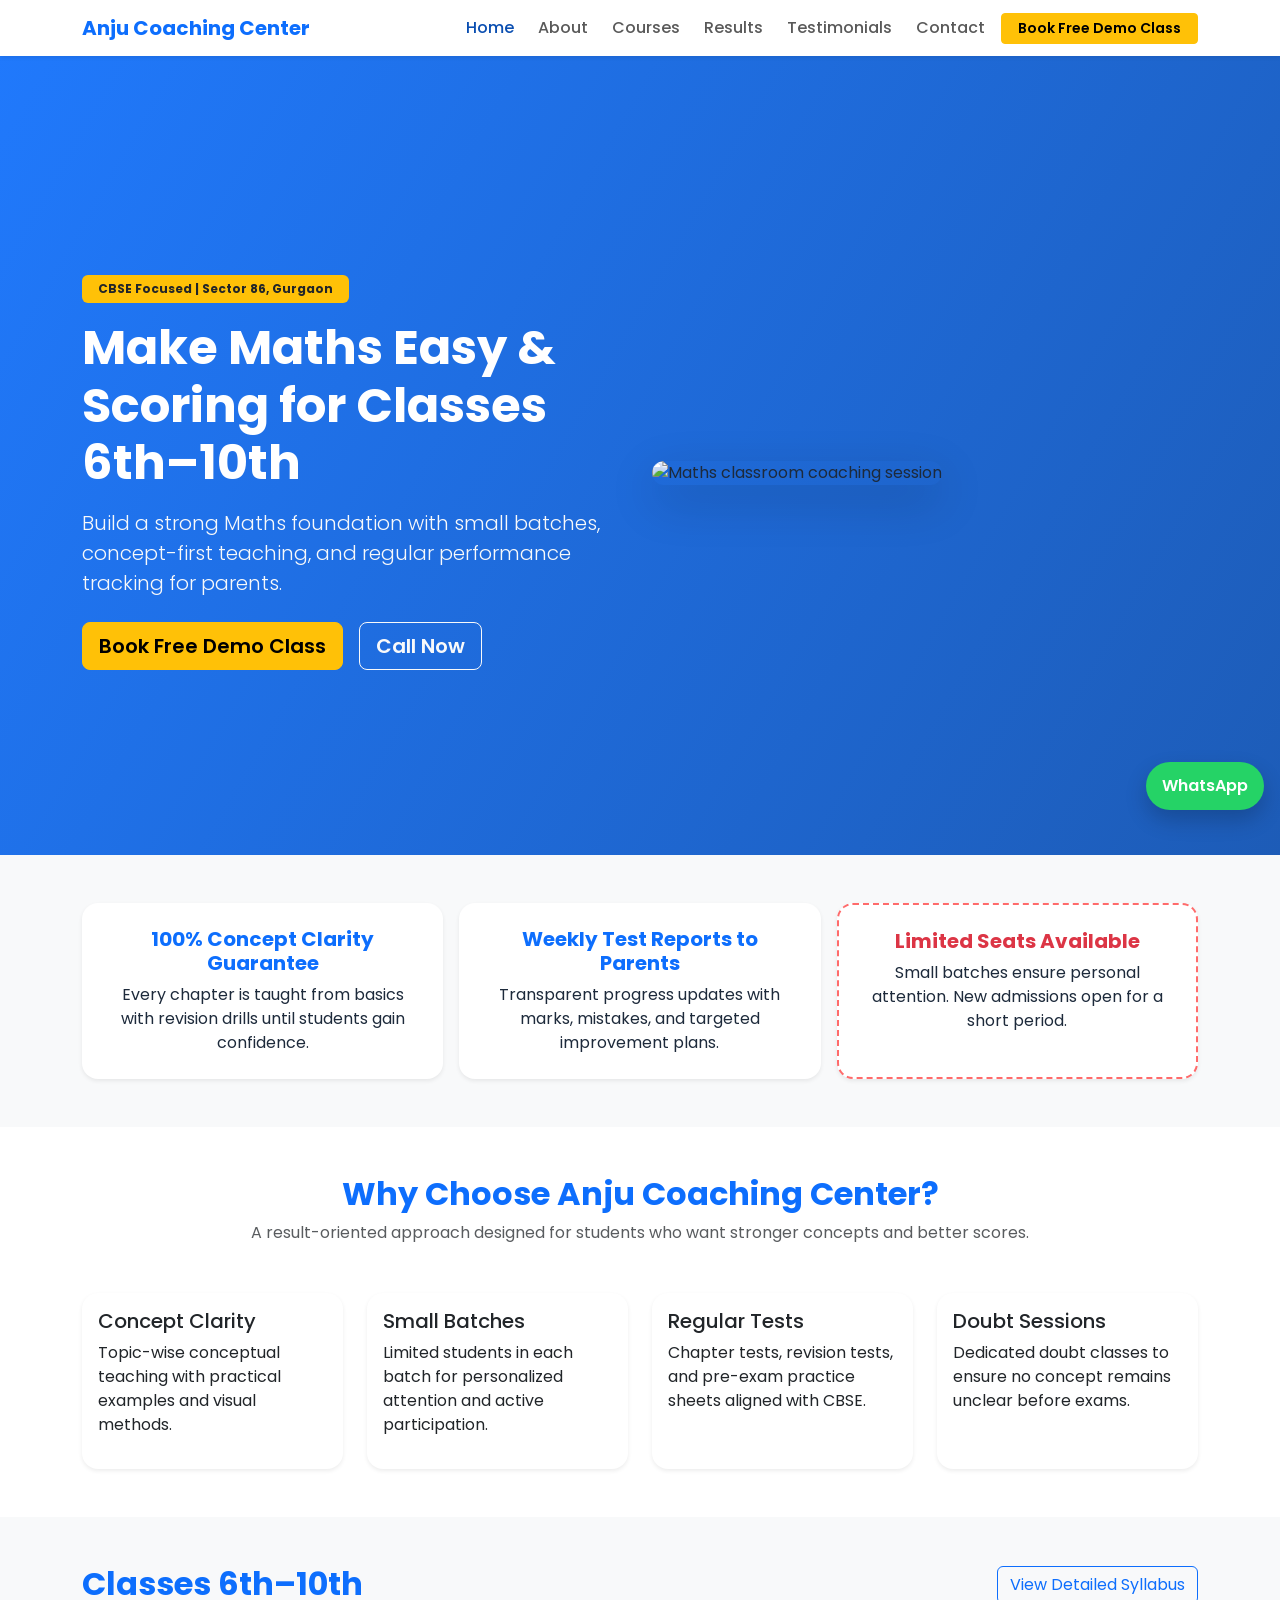
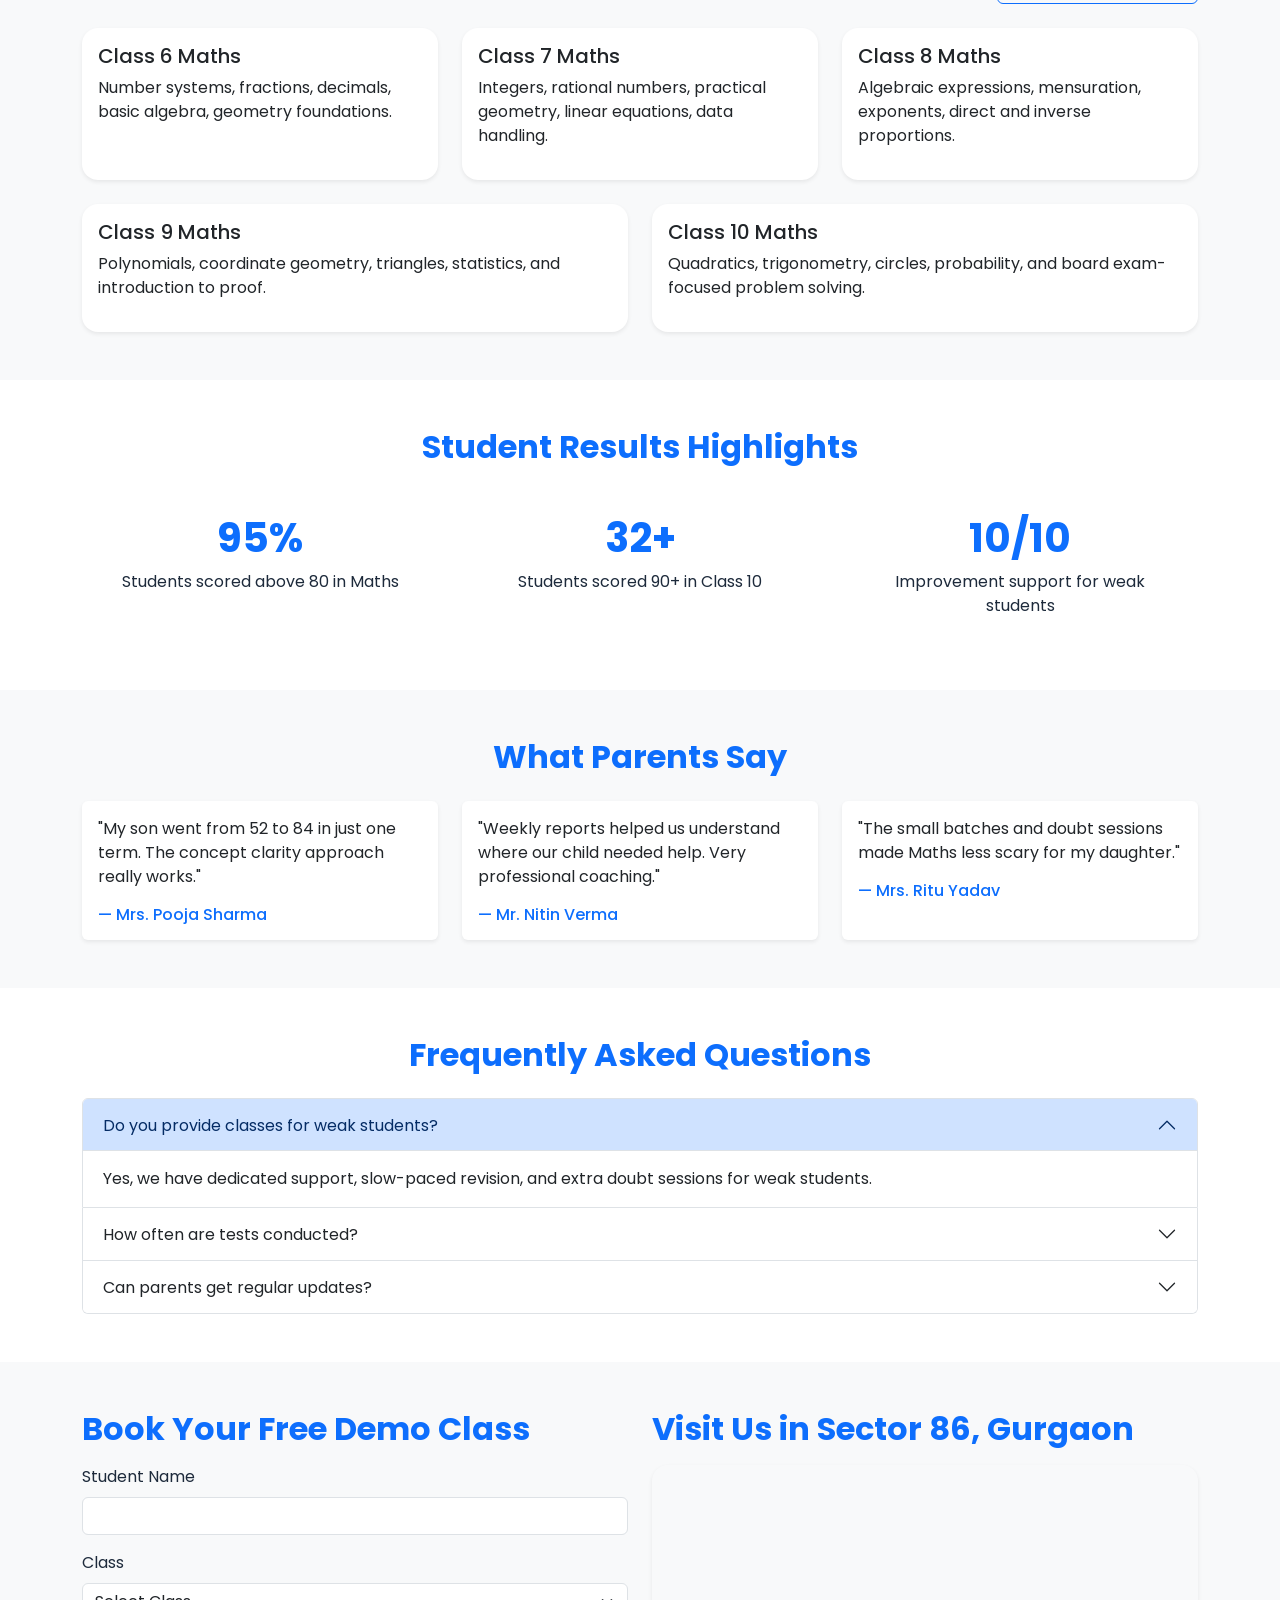
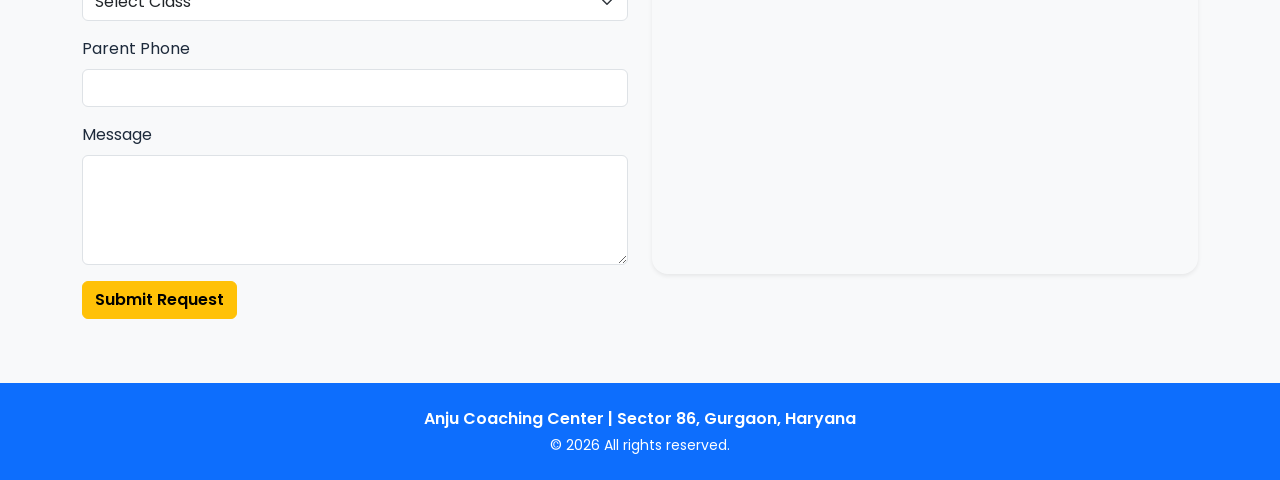
==== index.html @ 5d87e03a "Create responsive multi-page website for Anju Coaching Center" ====
<!doctype html>
<html lang="en">
  <head>
    <meta charset="UTF-8" />
    <meta name="viewport" content="width=device-width, initial-scale=1.0" />
    <title>Anju Coaching Center | CBSE Maths Classes 6th to 10th in Gurgaon</title>
    <meta name="description" content="Join Anju Coaching Center in Sector 86, Gurgaon for CBSE Maths Classes 6th to 10th. Concept clarity, weekly tests, doubt sessions, and result-focused learning." />
    <meta name="keywords" content="CBSE Maths coaching Gurgaon, Class 6 maths tuition, Class 10 maths coaching, Sector 86 tuition" />
    <meta name="author" content="Anju Coaching Center" />
    <link rel="preconnect" href="https://fonts.googleapis.com" />
    <link rel="preconnect" href="https://fonts.gstatic.com" crossorigin />
    <link href="https://fonts.googleapis.com/css2?family=Poppins:wght@300;400;500;600;700;800&display=swap" rel="stylesheet" />
    <link href="https://cdn.jsdelivr.net/npm/bootstrap@5.3.3/dist/css/bootstrap.min.css" rel="stylesheet" integrity="sha384-QWTKZyjpPEjISv5WaRU9OFeRpok6YctnYmDr5pNlyT2bRjXh0JMhjY6hW+ALEwIH" crossorigin="anonymous" />
    <link rel="stylesheet" href="style.css" />
  </head>
  <body>
    <header>
      <nav class="navbar navbar-expand-lg bg-white shadow-sm fixed-top">
        <div class="container">
          <a class="navbar-brand fw-bold text-primary" href="index.html">Anju Coaching Center</a>
          <button class="navbar-toggler" type="button" data-bs-toggle="collapse" data-bs-target="#mainNav" aria-controls="mainNav" aria-expanded="false" aria-label="Toggle navigation">
            <span class="navbar-toggler-icon"></span>
          </button>
          <div class="collapse navbar-collapse" id="mainNav">
            <ul class="navbar-nav ms-auto mb-2 mb-lg-0 align-items-lg-center gap-lg-2">
              <li class="nav-item"><a class="nav-link active" href="index.html">Home</a></li>
              <li class="nav-item"><a class="nav-link" href="about.html">About</a></li>
              <li class="nav-item"><a class="nav-link" href="courses.html">Courses</a></li>
              <li class="nav-item"><a class="nav-link" href="results.html">Results</a></li>
              <li class="nav-item"><a class="nav-link" href="testimonials.html">Testimonials</a></li>
              <li class="nav-item"><a class="nav-link" href="contact.html">Contact</a></li>
              <li class="nav-item"><a class="btn btn-warning btn-sm px-3 fw-semibold" href="contact.html#contact-form">Book Free Demo Class</a></li>
            </ul>
          </div>
        </div>
      </nav>
    </header>

    <main>
      <!-- Hero Section -->
      <section class="hero-section d-flex align-items-center">
        <div class="container">
          <div class="row align-items-center g-4">
            <div class="col-lg-6 text-center text-lg-start reveal">
              <p class="badge bg-warning text-dark px-3 py-2 mb-3">CBSE Focused | Sector 86, Gurgaon</p>
              <h1 class="display-5 fw-bold text-white mb-3">Make Maths Easy &amp; Scoring for Classes 6th–10th</h1>
              <p class="lead text-light mb-4">Build a strong Maths foundation with small batches, concept-first teaching, and regular performance tracking for parents.</p>
              <div class="d-flex flex-column flex-sm-row gap-3 justify-content-center justify-content-lg-start">
                <a href="contact.html#contact-form" class="btn btn-warning btn-lg fw-semibold">Book Free Demo Class</a>
                <a href="tel:+919999999999" class="btn btn-outline-light btn-lg fw-semibold">Call Now</a>
              </div>
            </div>
            <div class="col-lg-6 reveal">
              <img src="https://images.unsplash.com/photo-1503676260728-1c00da094a0b?auto=format&fit=crop&w=1200&q=80" class="img-fluid rounded-4 shadow-lg" alt="Maths classroom coaching session" loading="lazy" />
            </div>
          </div>
        </div>
      </section>

      <!-- Trust Elements -->
      <section class="py-5 bg-light">
        <div class="container">
          <div class="row g-3 text-center">
            <div class="col-md-4 reveal">
              <div class="trust-card h-100 p-4 rounded-4 bg-white shadow-sm">
                <h3 class="h5 text-primary fw-bold">100% Concept Clarity Guarantee</h3>
                <p class="mb-0">Every chapter is taught from basics with revision drills until students gain confidence.</p>
              </div>
            </div>
            <div class="col-md-4 reveal">
              <div class="trust-card h-100 p-4 rounded-4 bg-white shadow-sm">
                <h3 class="h5 text-primary fw-bold">Weekly Test Reports to Parents</h3>
                <p class="mb-0">Transparent progress updates with marks, mistakes, and targeted improvement plans.</p>
              </div>
            </div>
            <div class="col-md-4 reveal">
              <div class="trust-card h-100 p-4 rounded-4 bg-white shadow-sm urgency">
                <h3 class="h5 text-danger fw-bold">Limited Seats Available</h3>
                <p class="mb-0">Small batches ensure personal attention. New admissions open for a short period.</p>
              </div>
            </div>
          </div>
        </div>
      </section>

      <!-- Why Choose Us -->
      <section class="py-5">
        <div class="container">
          <div class="text-center mb-5 reveal">
            <h2 class="fw-bold text-primary">Why Choose Anju Coaching Center?</h2>
            <p class="text-muted">A result-oriented approach designed for students who want stronger concepts and better scores.</p>
          </div>
          <div class="row g-4">
            <div class="col-md-6 col-lg-3 reveal"><div class="feature-card card border-0 shadow-sm h-100"><div class="card-body"><h3 class="h5">Concept Clarity</h3><p>Topic-wise conceptual teaching with practical examples and visual methods.</p></div></div></div>
            <div class="col-md-6 col-lg-3 reveal"><div class="feature-card card border-0 shadow-sm h-100"><div class="card-body"><h3 class="h5">Small Batches</h3><p>Limited students in each batch for personalized attention and active participation.</p></div></div></div>
            <div class="col-md-6 col-lg-3 reveal"><div class="feature-card card border-0 shadow-sm h-100"><div class="card-body"><h3 class="h5">Regular Tests</h3><p>Chapter tests, revision tests, and pre-exam practice sheets aligned with CBSE.</p></div></div></div>
            <div class="col-md-6 col-lg-3 reveal"><div class="feature-card card border-0 shadow-sm h-100"><div class="card-body"><h3 class="h5">Doubt Sessions</h3><p>Dedicated doubt classes to ensure no concept remains unclear before exams.</p></div></div></div>
          </div>
        </div>
      </section>

      <!-- Courses Preview -->
      <section class="py-5 bg-light">
        <div class="container">
          <div class="d-flex justify-content-between align-items-center mb-4 reveal">
            <h2 class="fw-bold text-primary mb-0">Classes 6th–10th</h2>
            <a href="courses.html" class="btn btn-outline-primary">View Detailed Syllabus</a>
          </div>
          <div class="row g-4">
            <div class="col-md-6 col-lg-4 reveal"><div class="card course-card h-100 border-0 shadow-sm"><div class="card-body"><h3 class="h5">Class 6 Maths</h3><p>Number systems, fractions, decimals, basic algebra, geometry foundations.</p></div></div></div>
            <div class="col-md-6 col-lg-4 reveal"><div class="card course-card h-100 border-0 shadow-sm"><div class="card-body"><h3 class="h5">Class 7 Maths</h3><p>Integers, rational numbers, practical geometry, linear equations, data handling.</p></div></div></div>
            <div class="col-md-6 col-lg-4 reveal"><div class="card course-card h-100 border-0 shadow-sm"><div class="card-body"><h3 class="h5">Class 8 Maths</h3><p>Algebraic expressions, mensuration, exponents, direct and inverse proportions.</p></div></div></div>
            <div class="col-md-6 col-lg-6 reveal"><div class="card course-card h-100 border-0 shadow-sm"><div class="card-body"><h3 class="h5">Class 9 Maths</h3><p>Polynomials, coordinate geometry, triangles, statistics, and introduction to proof.</p></div></div></div>
            <div class="col-md-6 col-lg-6 reveal"><div class="card course-card h-100 border-0 shadow-sm"><div class="card-body"><h3 class="h5">Class 10 Maths</h3><p>Quadratics, trigonometry, circles, probability, and board exam-focused problem solving.</p></div></div></div>
          </div>
        </div>
      </section>

      <!-- Results -->
      <section class="py-5">
        <div class="container">
          <div class="text-center mb-4 reveal">
            <h2 class="fw-bold text-primary">Student Results Highlights</h2>
          </div>
          <div class="row g-4">
            <div class="col-md-4 reveal"><div class="result-box text-center p-4 rounded-4"><h3 class="display-6 fw-bold text-primary">95%</h3><p class="mb-0">Students scored above 80 in Maths</p></div></div>
            <div class="col-md-4 reveal"><div class="result-box text-center p-4 rounded-4"><h3 class="display-6 fw-bold text-primary">32+</h3><p class="mb-0">Students scored 90+ in Class 10</p></div></div>
            <div class="col-md-4 reveal"><div class="result-box text-center p-4 rounded-4"><h3 class="display-6 fw-bold text-primary">10/10</h3><p class="mb-0">Improvement support for weak students</p></div></div>
          </div>
        </div>
      </section>

      <!-- Testimonials -->
      <section class="py-5 bg-light">
        <div class="container">
          <div class="text-center mb-4 reveal"><h2 class="fw-bold text-primary">What Parents Say</h2></div>
          <div class="row g-4">
            <div class="col-md-4 reveal"><div class="card border-0 shadow-sm h-100"><div class="card-body"><p>"My son went from 52 to 84 in just one term. The concept clarity approach really works."</p><h3 class="h6 mb-0 text-primary">— Mrs. Pooja Sharma</h3></div></div></div>
            <div class="col-md-4 reveal"><div class="card border-0 shadow-sm h-100"><div class="card-body"><p>"Weekly reports helped us understand where our child needed help. Very professional coaching."</p><h3 class="h6 mb-0 text-primary">— Mr. Nitin Verma</h3></div></div></div>
            <div class="col-md-4 reveal"><div class="card border-0 shadow-sm h-100"><div class="card-body"><p>"The small batches and doubt sessions made Maths less scary for my daughter."</p><h3 class="h6 mb-0 text-primary">— Mrs. Ritu Yadav</h3></div></div></div>
          </div>
        </div>
      </section>

      <!-- FAQ -->
      <section class="py-5">
        <div class="container reveal">
          <div class="text-center mb-4"><h2 class="fw-bold text-primary">Frequently Asked Questions</h2></div>
          <div class="accordion" id="faqAccordion">
            <div class="accordion-item"><h3 class="accordion-header"><button class="accordion-button" type="button" data-bs-toggle="collapse" data-bs-target="#faqOne">Do you provide classes for weak students?</button></h3><div id="faqOne" class="accordion-collapse collapse show" data-bs-parent="#faqAccordion"><div class="accordion-body">Yes, we have dedicated support, slow-paced revision, and extra doubt sessions for weak students.</div></div></div>
            <div class="accordion-item"><h3 class="accordion-header"><button class="accordion-button collapsed" type="button" data-bs-toggle="collapse" data-bs-target="#faqTwo">How often are tests conducted?</button></h3><div id="faqTwo" class="accordion-collapse collapse" data-bs-parent="#faqAccordion"><div class="accordion-body">Weekly topic-wise and monthly full-syllabus tests are conducted for all classes.</div></div></div>
            <div class="accordion-item"><h3 class="accordion-header"><button class="accordion-button collapsed" type="button" data-bs-toggle="collapse" data-bs-target="#faqThree">Can parents get regular updates?</button></h3><div id="faqThree" class="accordion-collapse collapse" data-bs-parent="#faqAccordion"><div class="accordion-body">Absolutely. We share weekly test reports and feedback with parents.</div></div></div>
          </div>
        </div>
      </section>

      <!-- Contact + Map -->
      <section class="py-5 bg-light" id="contact-form">
        <div class="container">
          <div class="row g-4">
            <div class="col-lg-6 reveal">
              <h2 class="fw-bold text-primary mb-3">Book Your Free Demo Class</h2>
              <form id="demoForm" novalidate>
                <div class="mb-3"><label for="name" class="form-label">Student Name</label><input type="text" class="form-control" id="name" required /></div>
                <div class="mb-3"><label for="class" class="form-label">Class</label><select id="class" class="form-select" required><option value="">Select Class</option><option>Class 6</option><option>Class 7</option><option>Class 8</option><option>Class 9</option><option>Class 10</option></select></div>
                <div class="mb-3"><label for="phone" class="form-label">Parent Phone</label><input type="tel" class="form-control" id="phone" pattern="[0-9]{10}" required /></div>
                <div class="mb-3"><label for="message" class="form-label">Message</label><textarea id="message" class="form-control" rows="4" required></textarea></div>
                <button type="submit" class="btn btn-warning fw-semibold">Submit Request</button>
                <p id="formStatus" class="mt-3 mb-0"></p>
              </form>
            </div>
            <div class="col-lg-6 reveal">
              <h2 class="fw-bold text-primary mb-3">Visit Us in Sector 86, Gurgaon</h2>
              <div class="ratio ratio-4x3 rounded-4 overflow-hidden shadow-sm">
                <iframe title="Google Map Sector 86 Gurgaon" src="https://www.google.com/maps?q=Sector+86+Gurgaon+Haryana&output=embed" loading="lazy" referrerpolicy="no-referrer-when-downgrade"></iframe>
              </div>
            </div>
          </div>
        </div>
      </section>
    </main>

    <footer class="py-4 bg-primary text-white text-center">
      <div class="container">
        <p class="mb-1 fw-semibold">Anju Coaching Center | Sector 86, Gurgaon, Haryana</p>
        <p class="mb-0 small">© <span id="year"></span> All rights reserved.</p>
      </div>
    </footer>

    <a href="https://wa.me/919999999999" class="whatsapp-float" target="_blank" rel="noopener" aria-label="Chat on WhatsApp">WhatsApp</a>
    <button id="scrollTopBtn" class="scroll-top-btn" aria-label="Scroll to top">↑</button>

    <script src="https://cdn.jsdelivr.net/npm/bootstrap@5.3.3/dist/js/bootstrap.bundle.min.js" integrity="sha384-YvpcrYf0tY3lHB60NNkmXc5s9fDVZLESaAA55NDzOxhy9GkcIdslK1eN7N6jIeHz" crossorigin="anonymous"></script>
    <script src="script.js"></script>
  </body>
</html>
---- style.css ----
/*
  Anju Coaching Center Website Styles
  Theme: Blue + White + Yellow
*/

:root {
  --primary: #0d6efd;
  --primary-dark: #0a4eb1;
  --accent: #ffc107;
  --bg-soft: #f5f9ff;
  --text: #1d2a3b;
}

html {
  scroll-behavior: smooth;
}

body {
  font-family: 'Poppins', sans-serif;
  color: var(--text);
  background: #fff;
}

.page-top-space {
  margin-top: 82px;
}

.navbar {
  transition: box-shadow 0.3s ease;
}

.navbar .nav-link {
  font-weight: 500;
}

.navbar .nav-link.active,
.navbar .nav-link:hover {
  color: var(--primary-dark);
}

.hero-section {
  min-height: 95vh;
  background: linear-gradient(120deg, rgba(13, 110, 253, 0.92), rgba(10, 78, 177, 0.92));
  padding-top: 90px;
}

.hero-lite {
  background: var(--bg-soft);
}

.trust-card,
.feature-card,
.course-card,
.result-box {
  border-radius: 1rem;
}

.urgency {
  border: 2px dashed #ff6b6b;
}

.feature-card,
.course-card,
.result-box {
  transition: transform 0.25s ease, box-shadow 0.25s ease;
}

.feature-card:hover,
.course-card:hover,
.result-box:hover {
  transform: translateY(-6px);
  box-shadow: 0 0.8rem 1.5rem rgba(13, 110, 253, 0.15) !important;
}

/* Scroll reveal animation */
.reveal {
  opacity: 0;
  transform: translateY(22px);
  transition: opacity 0.7s ease, transform 0.7s ease;
}

.reveal.active {
  opacity: 1;
  transform: translateY(0);
}

.whatsapp-float {
  position: fixed;
  right: 16px;
  bottom: 90px;
  z-index: 999;
  background: #25d366;
  color: #fff;
  text-decoration: none;
  font-weight: 600;
  border-radius: 999px;
  padding: 12px 16px;
  box-shadow: 0 10px 22px rgba(0, 0, 0, 0.2);
}

.whatsapp-float:hover {
  color: #fff;
  background: #1ebd5a;
}

.scroll-top-btn {
  position: fixed;
  right: 16px;
  bottom: 24px;
  z-index: 999;
  border: none;
  background: var(--accent);
  color: #222;
  width: 46px;
  height: 46px;
  border-radius: 50%;
  font-weight: 700;
  box-shadow: 0 8px 18px rgba(0, 0, 0, 0.18);
  display: none;
}

.scroll-top-btn.show {
  display: inline-flex;
  align-items: center;
  justify-content: center;
}

@media (max-width: 576px) {
  .hero-section h1 {
    font-size: 1.9rem;
  }
}
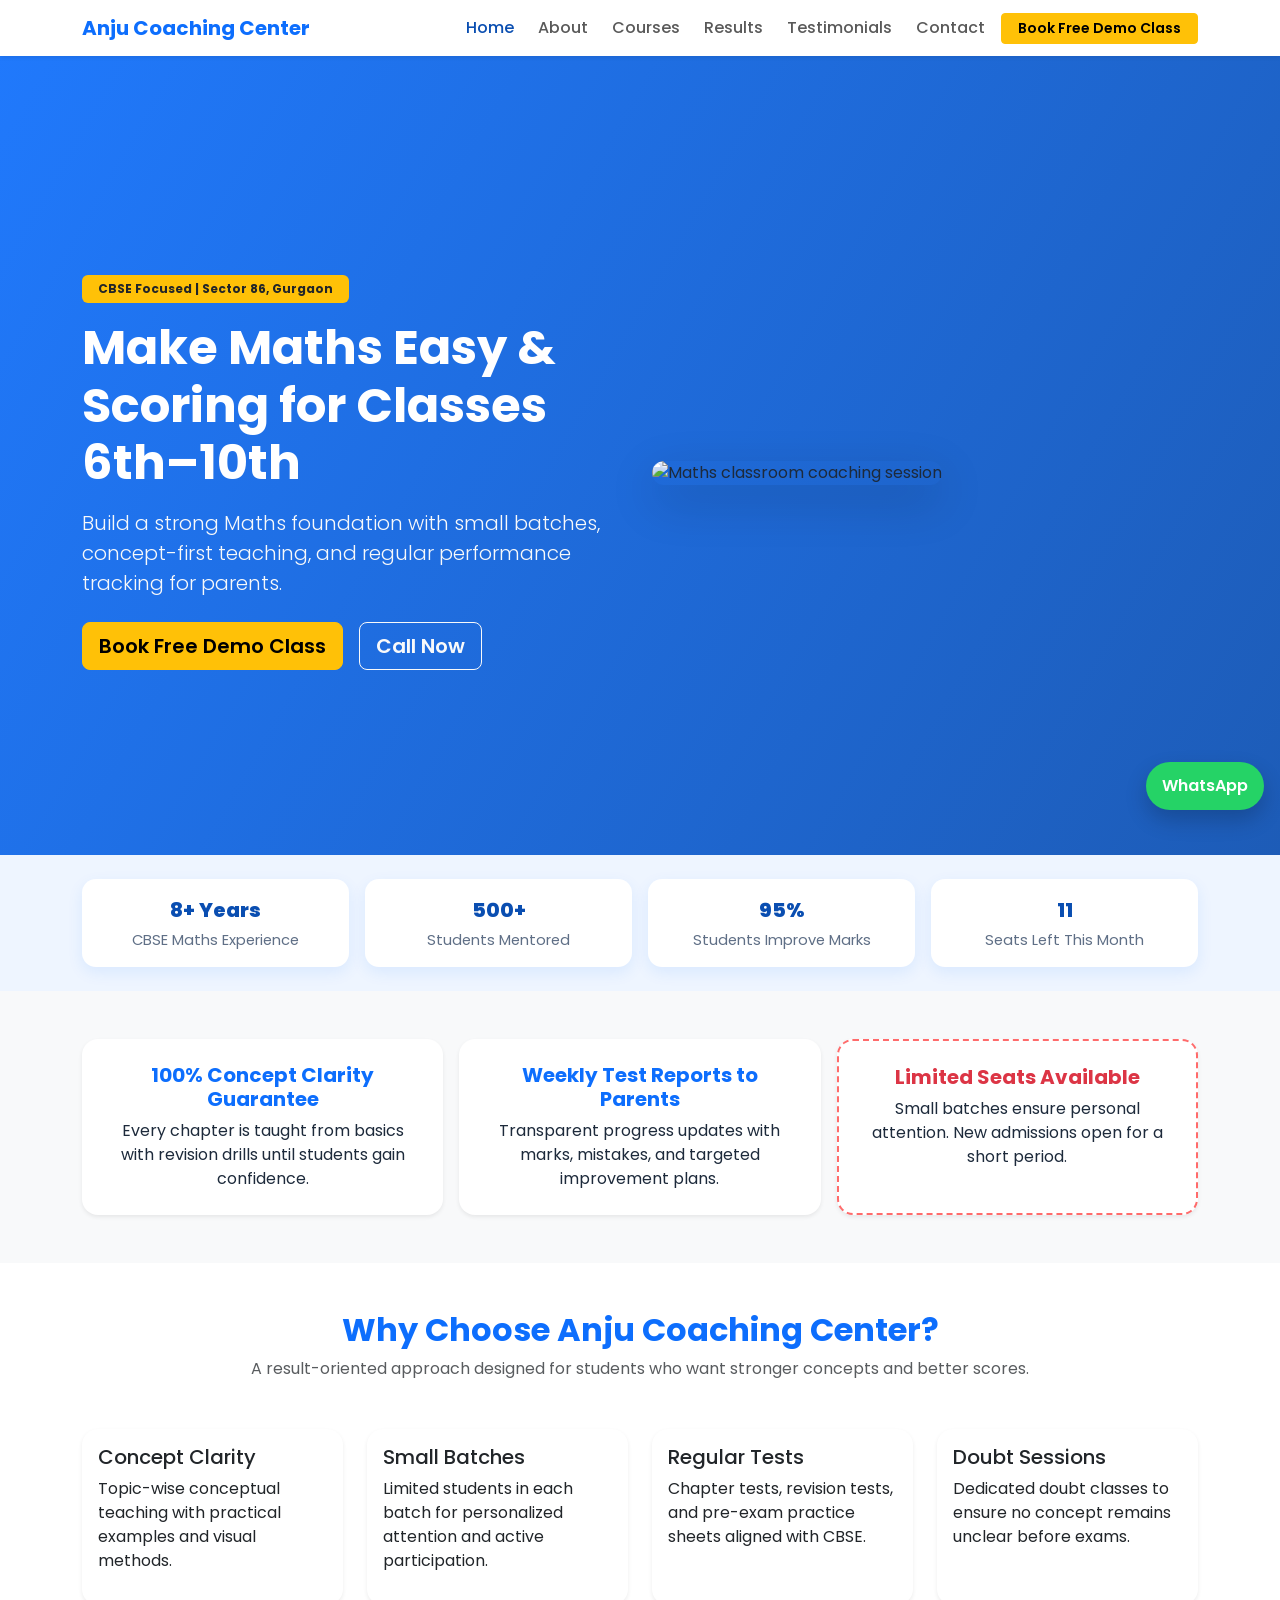
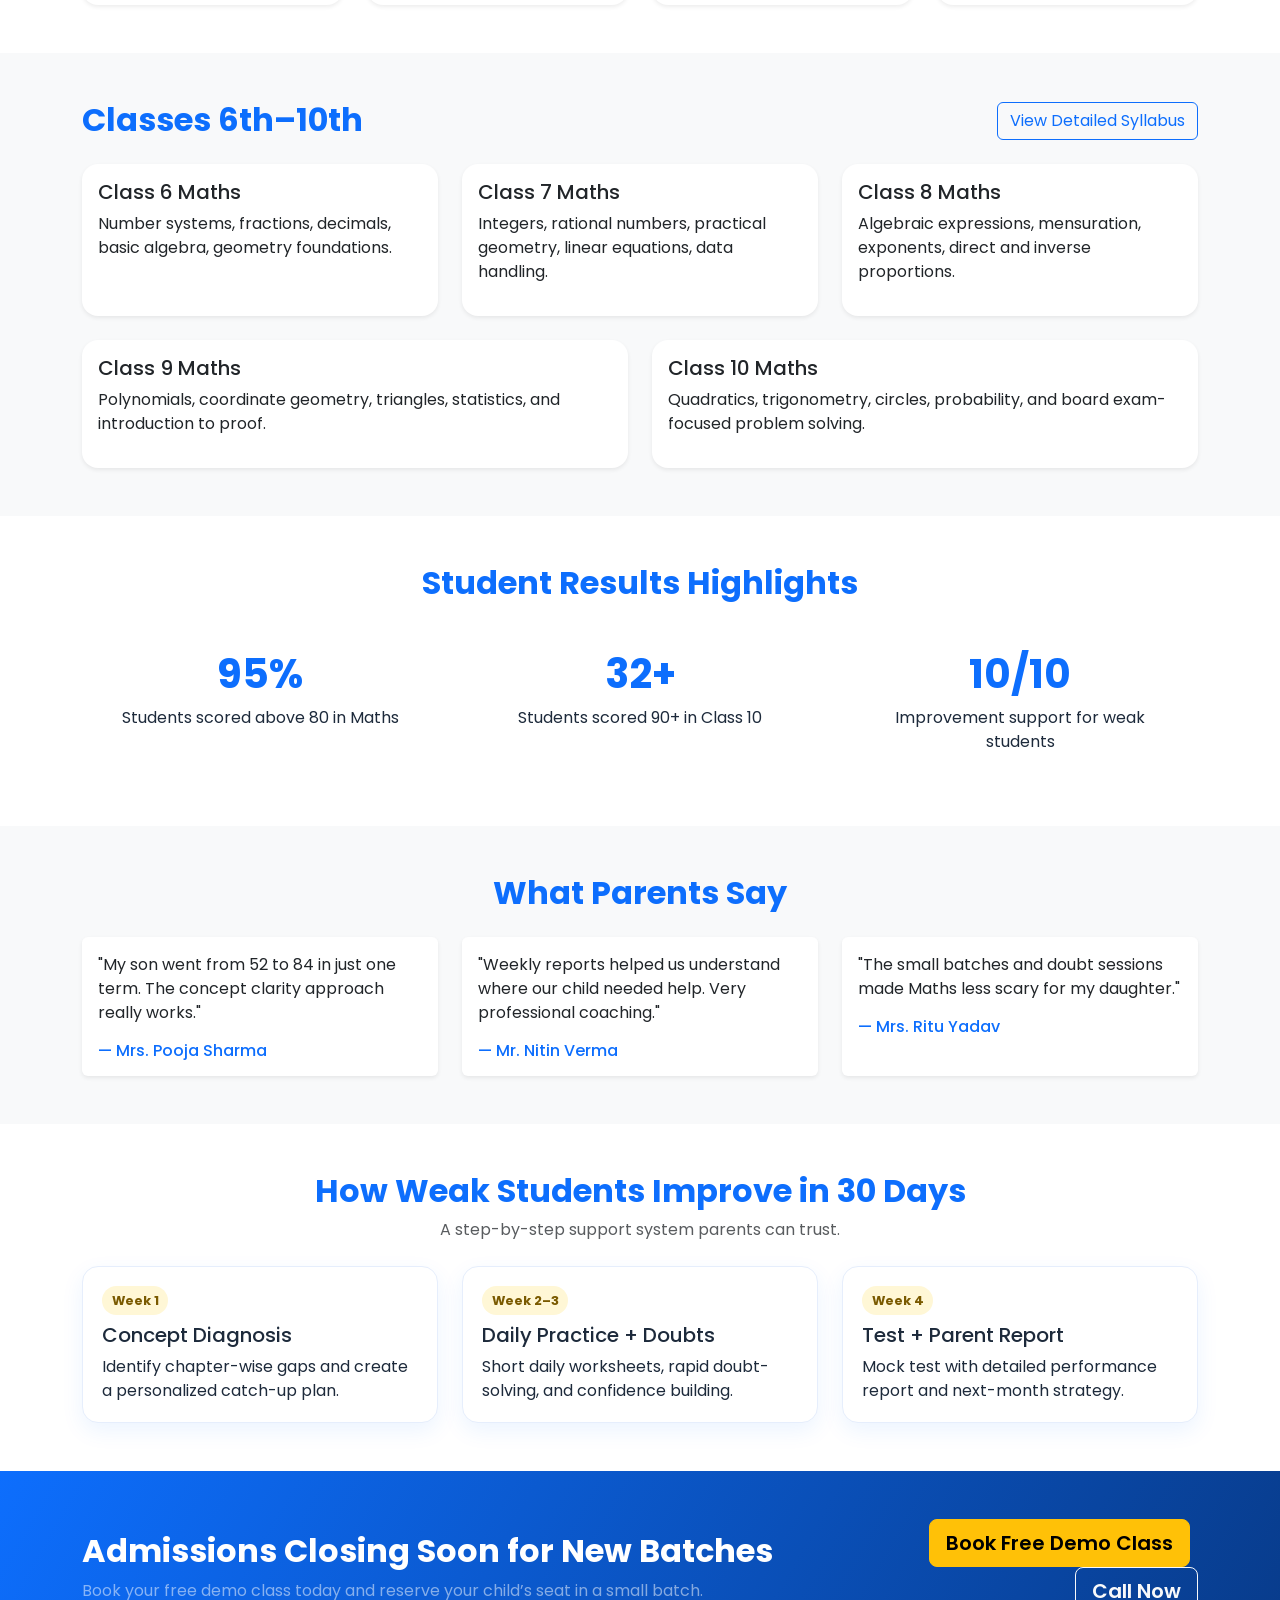
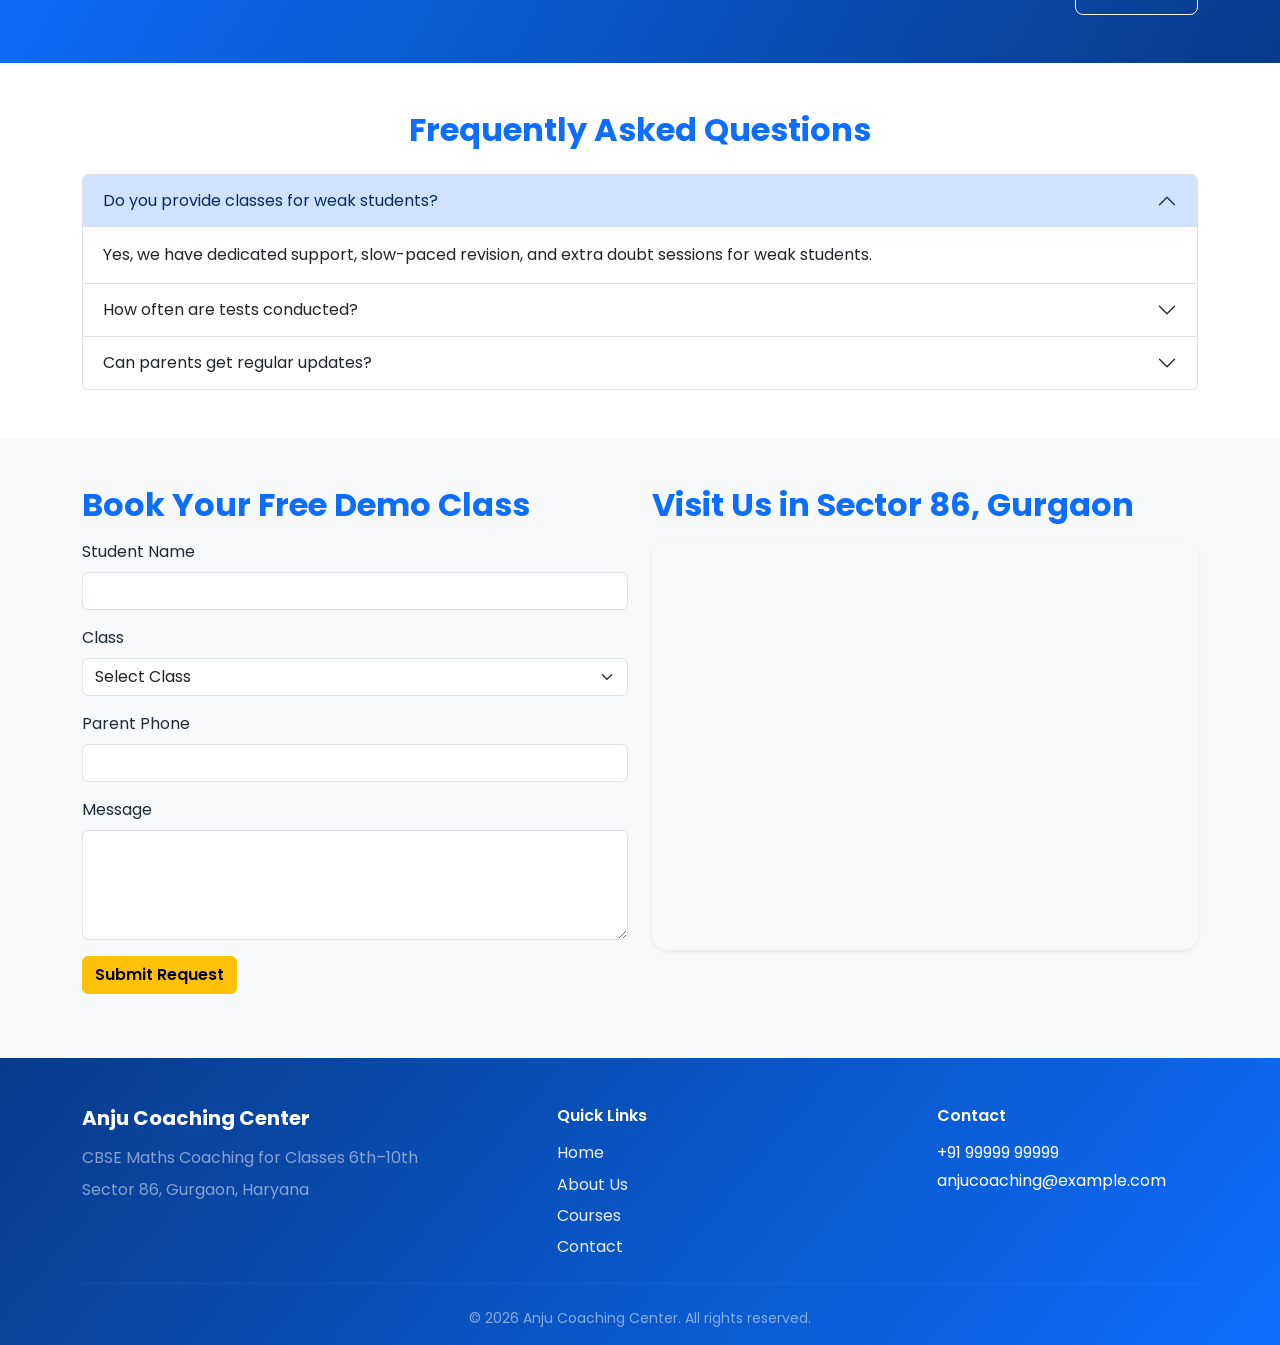
==== commit d32fdda2: "Add LocalBusiness schema script to homepage" ====
--- a/index.html
+++ b/index.html
@@ -5,6 +5,16 @@
     <meta name="viewport" content="width=device-width, initial-scale=1.0" />
     <title>Anju Coaching Center | CBSE Maths Classes 6th to 10th in Gurgaon</title>
     <meta name="description" content="Join Anju Coaching Center in Sector 86, Gurgaon for CBSE Maths Classes 6th to 10th. Concept clarity, weekly tests, doubt sessions, and result-focused learning." />
+    <link rel="canonical" href="https://anjucoachingcenter.in/index.html" />
+    <meta property="og:type" content="website" />
+    <meta property="og:title" content="Anju Coaching Center | CBSE Maths Classes 6th to 10th in Gurgaon" />
+    <meta property="og:description" content="Join Anju Coaching Center in Sector 86, Gurgaon for CBSE Maths Classes 6th to 10th. Concept clarity, weekly tests, doubt sessions, and result-focused learning." />
+    <meta property="og:url" content="https://anjucoachingcenter.in/index.html" />
+    <meta property="og:site_name" content="Anju Coaching Center" />
+    <meta name="twitter:card" content="summary_large_image" />
+    <meta name="twitter:title" content="Anju Coaching Center | CBSE Maths Classes 6th to 10th in Gurgaon" />
+    <meta name="twitter:description" content="Join Anju Coaching Center in Sector 86, Gurgaon for CBSE Maths Classes 6th to 10th. Concept clarity, weekly tests, doubt sessions, and result-focused learning." />
+
     <meta name="keywords" content="CBSE Maths coaching Gurgaon, Class 6 maths tuition, Class 10 maths coaching, Sector 86 tuition" />
     <meta name="author" content="Anju Coaching Center" />
     <link rel="preconnect" href="https://fonts.googleapis.com" />
@@ -12,8 +22,28 @@
     <link href="https://fonts.googleapis.com/css2?family=Poppins:wght@300;400;500;600;700;800&display=swap" rel="stylesheet" />
     <link href="https://cdn.jsdelivr.net/npm/bootstrap@5.3.3/dist/css/bootstrap.min.css" rel="stylesheet" integrity="sha384-QWTKZyjpPEjISv5WaRU9OFeRpok6YctnYmDr5pNlyT2bRjXh0JMhjY6hW+ALEwIH" crossorigin="anonymous" />
     <link rel="stylesheet" href="style.css" />
+
+    <script type="application/ld+json">
+      {
+        "@context": "https://schema.org",
+        "@type": "EducationalOrganization",
+        "name": "Anju Coaching Center",
+        "description": "CBSE-focused Maths coaching for Classes 6th to 10th in Sector 86, Gurgaon.",
+        "telephone": "+91-99999-99999",
+        "email": "anjucoaching@example.com",
+        "address": {
+          "@type": "PostalAddress",
+          "streetAddress": "Sector 86",
+          "addressLocality": "Gurgaon",
+          "addressRegion": "Haryana",
+          "addressCountry": "IN"
+        },
+        "url": "https://anjucoachingcenter.in/index.html"
+      }
+    </script>
   </head>
   <body>
+    <a class="skip-link" href="#main-content">Skip to content</a>
     <header>
       <nav class="navbar navbar-expand-lg bg-white shadow-sm fixed-top">
         <div class="container">
@@ -36,7 +66,7 @@
       </nav>
     </header>
 
-    <main>
+    <main id="main-content">
       <!-- Hero Section -->
       <section class="hero-section d-flex align-items-center">
         <div class="container">
@@ -57,6 +87,27 @@
         </div>
       </section>
 
+
+      <!-- Social Proof Strip -->
+      <section class="stats-strip py-4">
+        <div class="container">
+          <div class="row g-3 text-center">
+            <div class="col-6 col-lg-3 reveal"><div class="stat-pill">
+              <p class="stat-value mb-1">8+ Years</p><p class="stat-label mb-0">CBSE Maths Experience</p>
+            </div></div>
+            <div class="col-6 col-lg-3 reveal"><div class="stat-pill">
+              <p class="stat-value mb-1">500+</p><p class="stat-label mb-0">Students Mentored</p>
+            </div></div>
+            <div class="col-6 col-lg-3 reveal"><div class="stat-pill">
+              <p class="stat-value mb-1">95%</p><p class="stat-label mb-0">Students Improve Marks</p>
+            </div></div>
+            <div class="col-6 col-lg-3 reveal"><div class="stat-pill">
+              <p class="stat-value mb-1" id="seatsLeft">12</p><p class="stat-label mb-0">Seats Left This Month</p>
+            </div></div>
+          </div>
+        </div>
+      </section>
+
       <!-- Trust Elements -->
       <section class="py-5 bg-light">
         <div class="container">
@@ -138,6 +189,38 @@
             <div class="col-md-4 reveal"><div class="card border-0 shadow-sm h-100"><div class="card-body"><p>"My son went from 52 to 84 in just one term. The concept clarity approach really works."</p><h3 class="h6 mb-0 text-primary">— Mrs. Pooja Sharma</h3></div></div></div>
             <div class="col-md-4 reveal"><div class="card border-0 shadow-sm h-100"><div class="card-body"><p>"Weekly reports helped us understand where our child needed help. Very professional coaching."</p><h3 class="h6 mb-0 text-primary">— Mr. Nitin Verma</h3></div></div></div>
             <div class="col-md-4 reveal"><div class="card border-0 shadow-sm h-100"><div class="card-body"><p>"The small batches and doubt sessions made Maths less scary for my daughter."</p><h3 class="h6 mb-0 text-primary">— Mrs. Ritu Yadav</h3></div></div></div>
+          </div>
+        </div>
+      </section>
+
+
+      <!-- Improvement Blueprint -->
+      <section class="py-5">
+        <div class="container">
+          <div class="text-center mb-4 reveal">
+            <h2 class="fw-bold text-primary">How Weak Students Improve in 30 Days</h2>
+            <p class="text-muted mb-0">A step-by-step support system parents can trust.</p>
+          </div>
+          <div class="row g-4">
+            <div class="col-md-4 reveal"><div class="blueprint-card h-100"><span>Week 1</span><h3 class="h5 mt-2">Concept Diagnosis</h3><p class="mb-0">Identify chapter-wise gaps and create a personalized catch-up plan.</p></div></div>
+            <div class="col-md-4 reveal"><div class="blueprint-card h-100"><span>Week 2–3</span><h3 class="h5 mt-2">Daily Practice + Doubts</h3><p class="mb-0">Short daily worksheets, rapid doubt-solving, and confidence building.</p></div></div>
+            <div class="col-md-4 reveal"><div class="blueprint-card h-100"><span>Week 4</span><h3 class="h5 mt-2">Test + Parent Report</h3><p class="mb-0">Mock test with detailed performance report and next-month strategy.</p></div></div>
+          </div>
+        </div>
+      </section>
+
+      <!-- Final CTA -->
+      <section class="py-5 cta-band">
+        <div class="container reveal">
+          <div class="row align-items-center g-4">
+            <div class="col-lg-8">
+              <h2 class="fw-bold text-white mb-2">Admissions Closing Soon for New Batches</h2>
+              <p class="text-white-50 mb-0">Book your free demo class today and reserve your child’s seat in a small batch.</p>
+            </div>
+            <div class="col-lg-4 text-lg-end">
+              <a href="contact.html#contact-form" class="btn btn-warning btn-lg fw-semibold me-2">Book Free Demo Class</a>
+              <a href="tel:+919999999999" class="btn btn-outline-light btn-lg fw-semibold mt-3 mt-sm-0">Call Now</a>
+            </div>
           </div>
         </div>
       </section>
@@ -160,13 +243,13 @@
           <div class="row g-4">
             <div class="col-lg-6 reveal">
               <h2 class="fw-bold text-primary mb-3">Book Your Free Demo Class</h2>
-              <form id="demoForm" novalidate>
-                <div class="mb-3"><label for="name" class="form-label">Student Name</label><input type="text" class="form-control" id="name" required /></div>
-                <div class="mb-3"><label for="class" class="form-label">Class</label><select id="class" class="form-select" required><option value="">Select Class</option><option>Class 6</option><option>Class 7</option><option>Class 8</option><option>Class 9</option><option>Class 10</option></select></div>
-                <div class="mb-3"><label for="phone" class="form-label">Parent Phone</label><input type="tel" class="form-control" id="phone" pattern="[0-9]{10}" required /></div>
-                <div class="mb-3"><label for="message" class="form-label">Message</label><textarea id="message" class="form-control" rows="4" required></textarea></div>
-                <button type="submit" class="btn btn-warning fw-semibold">Submit Request</button>
-                <p id="formStatus" class="mt-3 mb-0"></p>
+              <form id="demoForm" class="lead-form" novalidate>
+                <div class="mb-3"><label for="name" class="form-label">Student Name</label><input type="text" class="form-control" id="name" name="studentName" required /></div>
+                <div class="mb-3"><label for="class" class="form-label">Class</label><select id="class" class="form-select" name="studentClass" required><option value="">Select Class</option><option>Class 6</option><option>Class 7</option><option>Class 8</option><option>Class 9</option><option>Class 10</option></select></div>
+                <div class="mb-3"><label for="phone" class="form-label">Parent Phone</label><input type="tel" class="form-control" id="phone" name="parentPhone" pattern="[0-9]{10}" required /></div>
+                <div class="mb-3"><label for="message" class="form-label">Message</label><textarea id="message" class="form-control" name="message" rows="4" required></textarea></div>
+                <input type="text" name="website" class="d-none" tabindex="-1" autocomplete="off" /><button type="submit" class="btn btn-warning fw-semibold" data-submit-label="Submit Request">Submit Request</button>
+                <p id="formStatus" class="mt-3 mb-0" role="status" aria-live="polite"></p>
               </form>
             </div>
             <div class="col-lg-6 reveal">
@@ -179,16 +262,42 @@
         </div>
       </section>
     </main>
-
-    <footer class="py-4 bg-primary text-white text-center">
+    <footer class="site-footer pt-5 pb-3 mt-0">
       <div class="container">
-        <p class="mb-1 fw-semibold">Anju Coaching Center | Sector 86, Gurgaon, Haryana</p>
-        <p class="mb-0 small">© <span id="year"></span> All rights reserved.</p>
+        <div class="row g-4">
+          <div class="col-md-5">
+            <h2 class="h5 text-white fw-bold mb-3">Anju Coaching Center</h2>
+            <p class="text-white-50 mb-2">CBSE Maths Coaching for Classes 6th–10th</p>
+            <p class="text-white-50 mb-0">Sector 86, Gurgaon, Haryana</p>
+          </div>
+          <div class="col-md-4">
+            <h2 class="h6 text-white fw-semibold mb-3">Quick Links</h2>
+            <ul class="list-unstyled footer-links mb-0">
+              <li><a href="index.html">Home</a></li>
+              <li><a href="about.html">About Us</a></li>
+              <li><a href="courses.html">Courses</a></li>
+              <li><a href="contact.html">Contact</a></li>
+            </ul>
+          </div>
+          <div class="col-md-3">
+            <h2 class="h6 text-white fw-semibold mb-3">Contact</h2>
+            <p class="mb-1"><a class="text-white text-decoration-none" href="tel:+919999999999">+91 99999 99999</a></p>
+            <p class="mb-0"><a class="text-white text-decoration-none" href="mailto:anjucoaching@example.com">anjucoaching@example.com</a></p>
+          </div>
+        </div>
+        <hr class="footer-divider my-4" />
+        <p class="mb-0 text-center text-white-50 small">© <span id="year"></span> Anju Coaching Center. All rights reserved.</p>
       </div>
     </footer>
 
-    <a href="https://wa.me/919999999999" class="whatsapp-float" target="_blank" rel="noopener" aria-label="Chat on WhatsApp">WhatsApp</a>
+    <a href="https://wa.me/919999999999" class="whatsapp-float" target="_blank" rel="noopener noreferrer" aria-label="Chat on WhatsApp">WhatsApp</a>
     <button id="scrollTopBtn" class="scroll-top-btn" aria-label="Scroll to top">↑</button>
+
+
+    <div class="mobile-cta d-md-none">
+      <a href="contact.html#contact-form" class="btn btn-warning fw-semibold">Book Free Demo</a>
+      <a href="tel:+919999999999" class="btn btn-primary fw-semibold">Call Now</a>
+    </div>
 
     <script src="https://cdn.jsdelivr.net/npm/bootstrap@5.3.3/dist/js/bootstrap.bundle.min.js" integrity="sha384-YvpcrYf0tY3lHB60NNkmXc5s9fDVZLESaAA55NDzOxhy9GkcIdslK1eN7N6jIeHz" crossorigin="anonymous"></script>
     <script src="script.js"></script>
--- a/style.css
+++ b/style.css
@@ -130,3 +130,130 @@
     font-size: 1.9rem;
   }
 }
+
+/* Footer */
+.site-footer {
+  background: linear-gradient(130deg, #083b8a, #0d6efd);
+}
+
+.footer-links li + li {
+  margin-top: 0.45rem;
+}
+
+.footer-links a {
+  color: rgba(255, 255, 255, 0.9);
+  text-decoration: none;
+}
+
+.footer-links a:hover {
+  color: #fff;
+  text-decoration: underline;
+}
+
+.footer-divider {
+  border-color: rgba(255, 255, 255, 0.2);
+}
+
+/* Conversion-focused upgrades */
+.stats-strip {
+  background: #eef5ff;
+}
+
+.stat-pill {
+  background: #fff;
+  border-radius: 14px;
+  padding: 1rem 0.8rem;
+  box-shadow: 0 0.35rem 1rem rgba(13, 110, 253, 0.09);
+  height: 100%;
+}
+
+.stat-value {
+  color: var(--primary-dark);
+  font-weight: 800;
+  font-size: 1.25rem;
+}
+
+.stat-label {
+  color: #5f6f86;
+  font-size: 0.92rem;
+}
+
+.blueprint-card {
+  background: #fff;
+  border-radius: 16px;
+  border: 1px solid #e6eefc;
+  padding: 1.2rem;
+  box-shadow: 0 0.5rem 1.4rem rgba(13, 110, 253, 0.08);
+}
+
+.blueprint-card span {
+  display: inline-block;
+  background: #fff7d6;
+  color: #7a5a00;
+  font-size: 0.8rem;
+  font-weight: 700;
+  padding: 0.3rem 0.6rem;
+  border-radius: 999px;
+}
+
+.cta-band {
+  background: linear-gradient(120deg, #0d6efd, #083b8a);
+}
+
+.mobile-cta {
+  position: fixed;
+  left: 0;
+  right: 0;
+  bottom: 0;
+  z-index: 998;
+  display: flex;
+  gap: 0.65rem;
+  justify-content: center;
+  padding: 0.65rem 0.75rem calc(0.65rem + env(safe-area-inset-bottom));
+  background: rgba(255, 255, 255, 0.96);
+  border-top: 1px solid #e8eef7;
+}
+
+.mobile-cta .btn {
+  min-width: 46%;
+}
+
+@media (max-width: 767.98px) {
+  body {
+    padding-bottom: 78px;
+  }
+}
+
+/* Accessibility */
+.skip-link {
+  position: absolute;
+  left: -9999px;
+  top: auto;
+  width: 1px;
+  height: 1px;
+  overflow: hidden;
+}
+
+.skip-link:focus {
+  left: 1rem;
+  top: 1rem;
+  width: auto;
+  height: auto;
+  background: #fff;
+  color: #000;
+  padding: 0.5rem 0.75rem;
+  border-radius: 0.4rem;
+  z-index: 2000;
+}
+
+@media (prefers-reduced-motion: reduce) {
+  html {
+    scroll-behavior: auto;
+  }
+
+  .reveal {
+    opacity: 1;
+    transform: none;
+    transition: none;
+  }
+}
